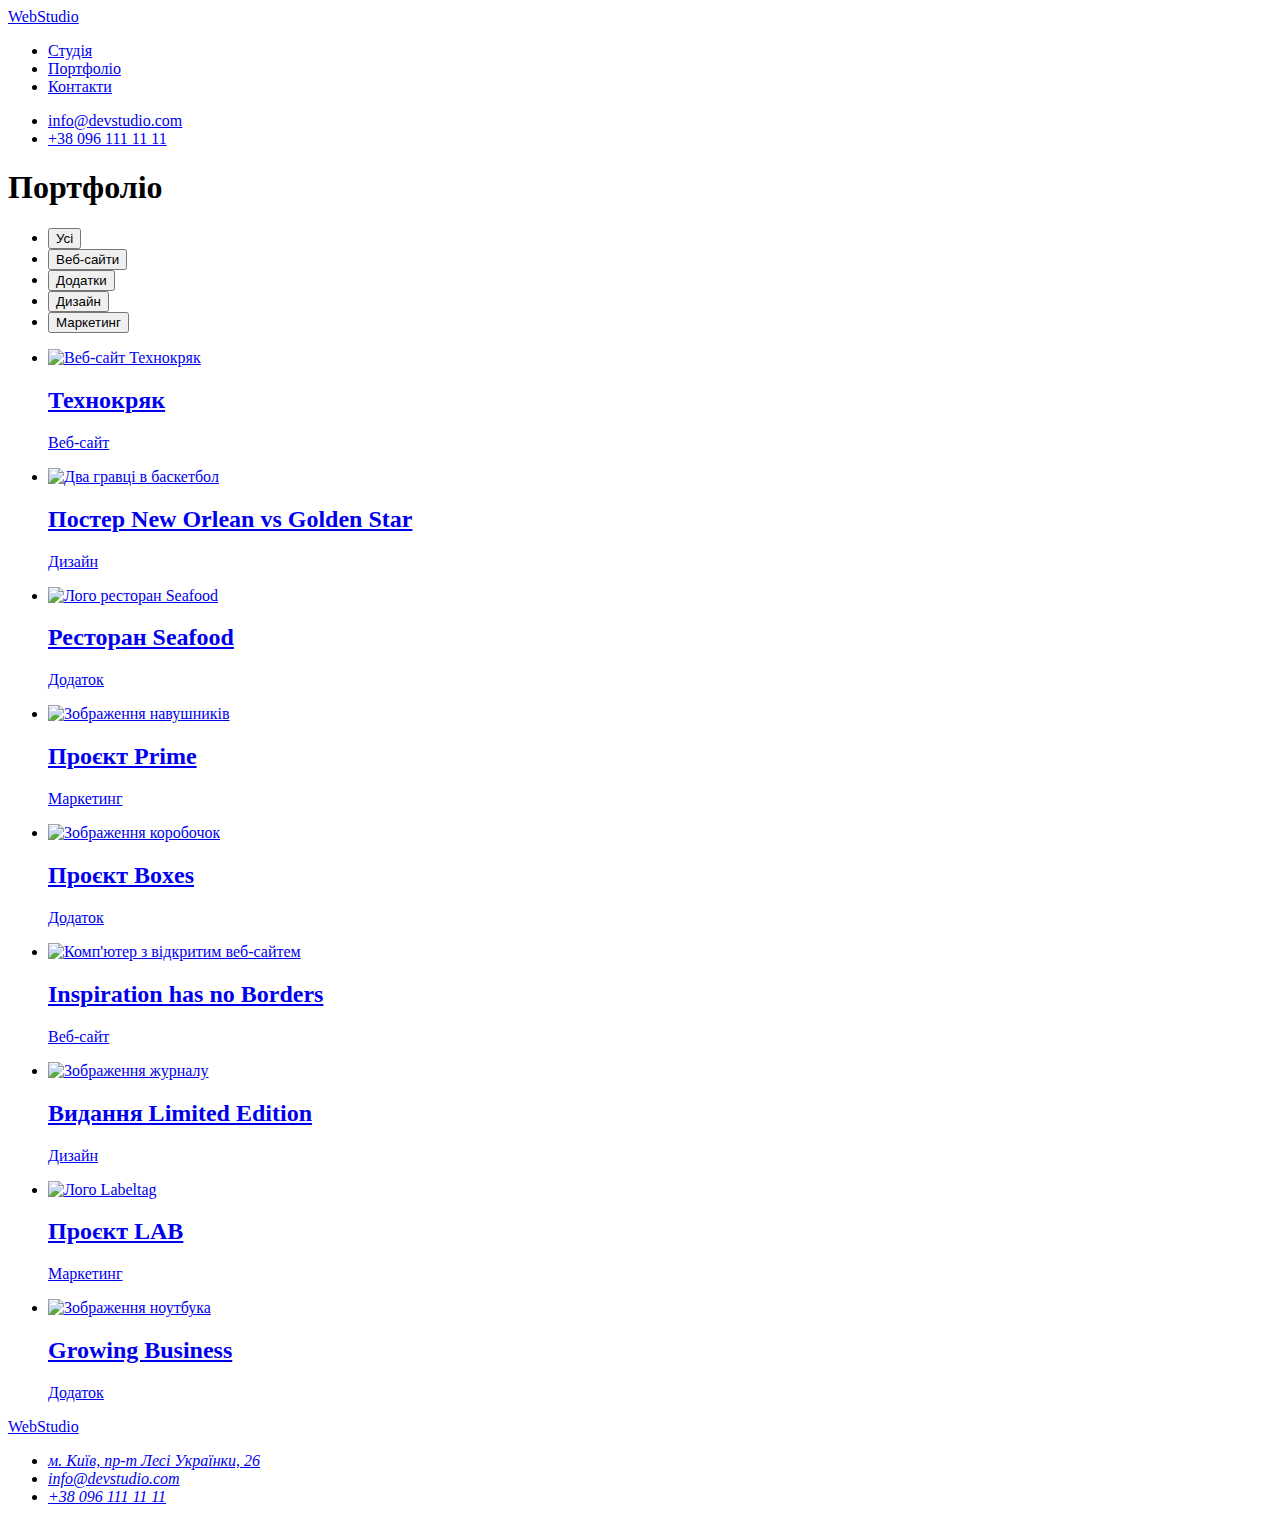
==== portfolio.html @ 48383fef "Add files via upload" ====
<!DOCTYPE html>
<html lang="uk">
  <head>
    <meta charset="UTF-8" />
    <meta http-equiv="X-UA-Compatible" content="IE=edge" />
    <meta name="viewport" content="width=device-width, initial-scale=1.0" />
    <title>Портфоліо</title>
    <link
      href="https://fonts.googleapis.com/css2?family=Raleway:wght@700&family=Roboto:wght@400;500;700;900&display=swap"
      rel="stylesheet"
    />
    <link rel="stylesheet" href="./css/styles.css" />
  </head>
  <body>
    <header class="header">
      <nav>
        <a href="./index.html" class="logo link"
          >Web<span class="logo-studio">Studio</span></a
        >
        <ul class="site-nav list">
          <li>
            <a class="link link-nav" href="./index.html">Студія</a>
          </li>
          <li>
            <a class="link link-nav current" href="./portfolio.html"
              >Портфоліо</a
            >
          </li>
          <li><a class="link link-nav" href="#">Контакти</a></li>
        </ul>
      </nav>
      <ul class="contacts list">
        <li>
          <a class="link" href="mailto:info@devstudio.com"
            >info@devstudio.com</a
          >
        </li>
        <li>
          <a class="link" href="tel:+380961111111">+38 096 111 11 11</a>
        </li>
      </ul>
    </header>

    <main>
      <section class="examples">
        <!--Логічний заголовок-->
        <h1 class="visually-hidden">Портфоліо</h1>
        <ul class="list filtr">
          <li><button class="filtr-button" type="button">Усі</button></li>
          <li><button class="filtr-button" type="button">Веб-сайти</button></li>
          <li><button class="filtr-button" type="button">Додатки</button></li>
          <li><button class="filtr-button" type="button">Дизайн</button></li>
          <li><button class="filtr-button" type="button">Маркетинг</button></li>
        </ul>
        <ul class="list examples">
          <li>
            <a class="link" href="#">
              <img
                src="./images/technokriak.jpg"
                alt="Веб-сайт Технокряк"
                width="370"
              />
              <h2 class="examples-title">Технокряк</h2>
              <p class="examples-variety">Веб-сайт</p>
            </a>
          </li>
          <li>
            <a class="link" href="#">
              <img
                src="./images/players.jpg"
                alt="Два гравці в баскетбол"
                width="370"
              />
              <h2 class="examples-title">Постер New Orlean vs Golden Star</h2>
              <p class="examples-variety">Дизайн</p>
            </a>
          </li>
          <li>
            <a class="link" href="#">
              <img
                src="./images/seafood.jpg"
                alt="Лого ресторан Seafood"
                width="370"
              />
              <h2 class="examples-title">Ресторан Seafood</h2>
              <p class="examples-variety">Додаток</p>
            </a>
          </li>
          <li>
            <a class="link" href="#">
              <img
                src="./images/headphones.jpg"
                alt="Зображення навушників"
                width="370"
              />
              <h2 class="examples-title">Проєкт Prime</h2>
              <p class="examples-variety">Маркетинг</p>
            </a>
          </li>
          <li>
            <a class="link" href="#">
              <img
                src="./images/boxes.jpg"
                alt="Зображення коробочок"
                width="370"
              />
              <h2 class="examples-title">Проєкт Boxes</h2>
              <p class="examples-variety">Додаток</p>
            </a>
          </li>
          <li>
            <a class="link" href="#">
              <img
                src="./images/komputer.jpg"
                alt="Комп'ютер з відкритим веб-сайтем"
                width="370"
              />
              <h2 class="examples-title">Inspiration has no Borders</h2>
              <p class="examples-variety">Веб-сайт</p>
            </a>
          </li>
          <li>
            <a class="link" href="#">
              <img
                src="./images/magazine.jpg"
                alt="Зображення журналу"
                width="370"
              />
              <h2 class="examples-title">Видання Limited Edition</h2>
              <p class="examples-variety">Дизайн</p>
            </a>
          </li>
          <li>
            <a class="link" href="#">
              <img
                src="./images/labeltag.jpg"
                alt="Лого Labeltag"
                width="370"
              />
              <h2 class="examples-title">Проєкт LAB</h2>
              <p class="examples-variety">Маркетинг</p>
            </a>
          </li>
          <li>
            <a class="link" href="#">
              <img
                src="./images/laptop.jpg"
                alt="Зображення ноутбука"
                width="370"
              />
              <h2 class="examples-title">Growing Business</h2>
              <p class="examples-variety">Додаток</p>
            </a>
          </li>
        </ul>
      </section>
    </main>

    <footer class="footer">
      <a class="link logo" href="/index.html"
        >Web<span class="logo-footer">Studio</span></a
      >
      <address>
        <ul class="list">
          <li>
            <a
              class="link footer-adress"
              href="https://goo.gl/maps/oQ3Gnvrz3rti8dVC6"
              target="_blank"
              rel="noopener noreferrer"
              >м. Київ, пр-т Лесі Українки, 26</a
            >
          </li>
          <li>
            <a class="link footer-mail" href="mailto:info@devstudio.com"
              >info@devstudio.com</a
            >
          </li>
          <li>
            <a class="link footer-phone" href="tel:+380961111111"
              >+38 096 111 11 11</a
            >
          </li>
        </ul>
      </address>
    </footer>
  </body>
</html>
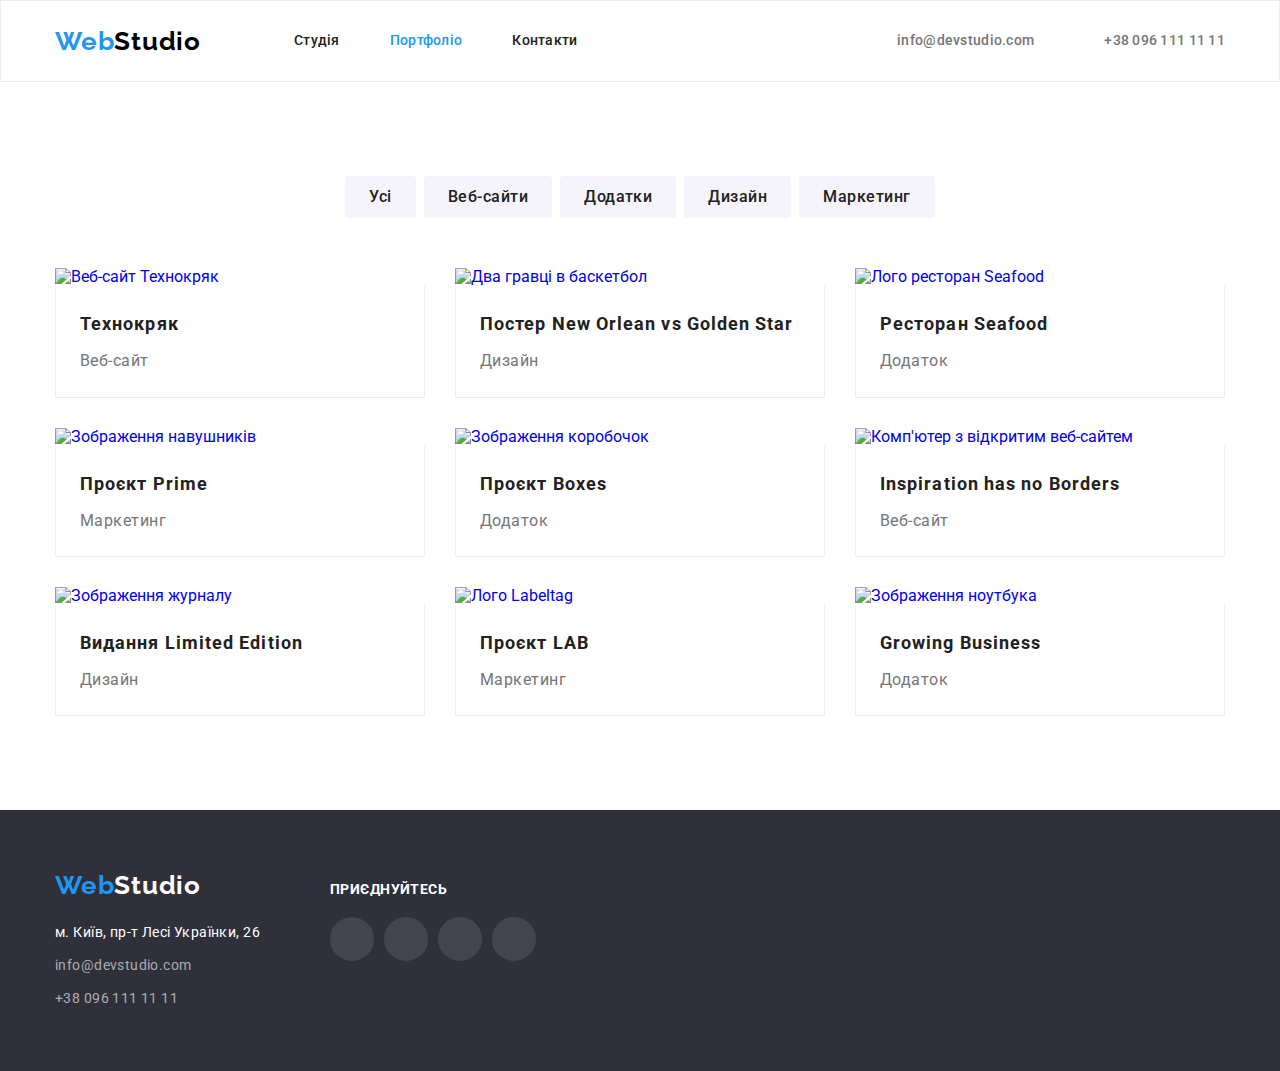
==== commit 5ae721c0: "formated" ====
--- a/portfolio.html
+++ b/portfolio.html
@@ -9,180 +9,266 @@
       href="https://fonts.googleapis.com/css2?family=Raleway:wght@700&family=Roboto:wght@400;500;700;900&display=swap"
       rel="stylesheet"
     />
+    <link
+      rel="stylesheet"
+      href="https://cdnjs.cloudflare.com/ajax/libs/modern-normalize/1.1.0/modern-normalize.min.css"
+    />
     <link rel="stylesheet" href="./css/styles.css" />
   </head>
   <body>
     <header class="header">
-      <nav>
+      <div class="container header-container">
         <a href="./index.html" class="logo link"
           >Web<span class="logo-studio">Studio</span></a
         >
-        <ul class="site-nav list">
-          <li>
-            <a class="link link-nav" href="./index.html">Студія</a>
-          </li>
-          <li>
-            <a class="link link-nav current" href="./portfolio.html"
-              >Портфоліо</a
+        <nav class="main-nav">
+          <ul class="site-nav list">
+            <li class="item-nav">
+              <a class="link link-nav" href="./index.html">Студія</a>
+            </li>
+            <li class="item-nav">
+              <a class="link link-nav current" href="./portfolio.html"
+                >Портфоліо</a
+              >
+            </li>
+            <li class="item-nav">
+              <a class="link link-nav" href="#">Контакти</a>
+            </li>
+          </ul>
+        </nav>
+        <ul class="contacts list">
+          <li class="item">
+            <a class="link" href="mailto:info@devstudio.com">
+              <svg class="hdr-icon" width="16" height="12">
+                <use href="/images/icon.svg#icon-envelope"></use>
+              </svg>
+              info@devstudio.com</a
             >
           </li>
-          <li><a class="link link-nav" href="#">Контакти</a></li>
+          <li class="item">
+            <a class="link" href="tel:+380961111111">
+              <svg class="hdr-icon" width="10" height="16">
+                <use href="/images/icon.svg#icon-smartphone"></use>
+              </svg>
+              +38 096 111 11 11</a
+            >
+          </li>
         </ul>
-      </nav>
-      <ul class="contacts list">
-        <li>
-          <a class="link" href="mailto:info@devstudio.com"
-            >info@devstudio.com</a
-          >
-        </li>
-        <li>
-          <a class="link" href="tel:+380961111111">+38 096 111 11 11</a>
-        </li>
-      </ul>
+      </div>
     </header>
 
     <main>
-      <section class="examples">
+      <section class="section">
         <!--Логічний заголовок-->
         <h1 class="visually-hidden">Портфоліо</h1>
         <ul class="list filtr">
-          <li><button class="filtr-button" type="button">Усі</button></li>
-          <li><button class="filtr-button" type="button">Веб-сайти</button></li>
-          <li><button class="filtr-button" type="button">Додатки</button></li>
-          <li><button class="filtr-button" type="button">Дизайн</button></li>
-          <li><button class="filtr-button" type="button">Маркетинг</button></li>
+          <li class="filtr-item">
+            <button class="filtr-button" type="button">Усі</button>
+          </li>
+          <li class="filtr-item">
+            <button class="filtr-button" type="button">Веб-сайти</button>
+          </li>
+          <li class="filtr-item">
+            <button class="filtr-button" type="button">Додатки</button>
+          </li>
+          <li class="filtr-item">
+            <button class="filtr-button" type="button">Дизайн</button>
+          </li>
+          <li class="filtr-item">
+            <button class="filtr-button" type="button">Маркетинг</button>
+          </li>
         </ul>
-        <ul class="list examples">
-          <li>
-            <a class="link" href="#">
-              <img
-                src="./images/technokriak.jpg"
-                alt="Веб-сайт Технокряк"
-                width="370"
-              />
-              <h2 class="examples-title">Технокряк</h2>
-              <p class="examples-variety">Веб-сайт</p>
-            </a>
-          </li>
-          <li>
-            <a class="link" href="#">
-              <img
-                src="./images/players.jpg"
-                alt="Два гравці в баскетбол"
-                width="370"
-              />
-              <h2 class="examples-title">Постер New Orlean vs Golden Star</h2>
-              <p class="examples-variety">Дизайн</p>
-            </a>
-          </li>
-          <li>
-            <a class="link" href="#">
-              <img
-                src="./images/seafood.jpg"
-                alt="Лого ресторан Seafood"
-                width="370"
-              />
-              <h2 class="examples-title">Ресторан Seafood</h2>
-              <p class="examples-variety">Додаток</p>
-            </a>
-          </li>
-          <li>
-            <a class="link" href="#">
-              <img
-                src="./images/headphones.jpg"
-                alt="Зображення навушників"
-                width="370"
-              />
-              <h2 class="examples-title">Проєкт Prime</h2>
-              <p class="examples-variety">Маркетинг</p>
-            </a>
-          </li>
-          <li>
-            <a class="link" href="#">
-              <img
-                src="./images/boxes.jpg"
-                alt="Зображення коробочок"
-                width="370"
-              />
-              <h2 class="examples-title">Проєкт Boxes</h2>
-              <p class="examples-variety">Додаток</p>
-            </a>
-          </li>
-          <li>
-            <a class="link" href="#">
-              <img
-                src="./images/komputer.jpg"
-                alt="Комп'ютер з відкритим веб-сайтем"
-                width="370"
-              />
-              <h2 class="examples-title">Inspiration has no Borders</h2>
-              <p class="examples-variety">Веб-сайт</p>
-            </a>
-          </li>
-          <li>
-            <a class="link" href="#">
-              <img
-                src="./images/magazine.jpg"
-                alt="Зображення журналу"
-                width="370"
-              />
-              <h2 class="examples-title">Видання Limited Edition</h2>
-              <p class="examples-variety">Дизайн</p>
-            </a>
-          </li>
-          <li>
-            <a class="link" href="#">
-              <img
-                src="./images/labeltag.jpg"
-                alt="Лого Labeltag"
-                width="370"
-              />
-              <h2 class="examples-title">Проєкт LAB</h2>
-              <p class="examples-variety">Маркетинг</p>
-            </a>
-          </li>
-          <li>
-            <a class="link" href="#">
-              <img
-                src="./images/laptop.jpg"
-                alt="Зображення ноутбука"
-                width="370"
-              />
-              <h2 class="examples-title">Growing Business</h2>
-              <p class="examples-variety">Додаток</p>
-            </a>
-          </li>
-        </ul>
+        <div class="container">
+          <ul class="list examples">
+            <li class="examples-card">
+              <a class="link" href="#">
+                <img
+                  src="./images/technokriak.jpg"
+                  alt="Веб-сайт Технокряк"
+                  width="370"
+                />
+                <div class="examples-content">
+                  <h2 class="examples-title">Технокряк</h2>
+                  <p class="examples-variety">Веб-сайт</p>
+                </div>
+              </a>
+            </li>
+            <li class="examples-card">
+              <a class="link" href="#">
+                <img
+                  src="./images/players.jpg"
+                  alt="Два гравці в баскетбол"
+                  width="370"
+                />
+                <div class="examples-content">
+                  <h2 class="examples-title">
+                    Постер New Orlean vs Golden Star
+                  </h2>
+                  <p class="examples-variety">Дизайн</p>
+                </div>
+              </a>
+            </li>
+            <li class="examples-card">
+              <a class="link" href="#">
+                <img
+                  src="./images/seafood.jpg"
+                  alt="Лого ресторан Seafood"
+                  width="370"
+                />
+                <div class="examples-content">
+                  <h2 class="examples-title">Ресторан Seafood</h2>
+                  <p class="examples-variety">Додаток</p>
+                </div>
+              </a>
+            </li>
+            <li class="examples-card">
+              <a class="link" href="#">
+                <img
+                  src="./images/headphones.jpg"
+                  alt="Зображення навушників"
+                  width="370"
+                />
+                <div class="examples-content">
+                  <h2 class="examples-title">Проєкт Prime</h2>
+                  <p class="examples-variety">Маркетинг</p>
+                </div>
+              </a>
+            </li>
+            <li class="examples-card">
+              <a class="link" href="#">
+                <img
+                  src="./images/boxes.jpg"
+                  alt="Зображення коробочок"
+                  width="370"
+                />
+                <div class="examples-content">
+                  <h2 class="examples-title">Проєкт Boxes</h2>
+                  <p class="examples-variety">Додаток</p>
+                </div>
+              </a>
+            </li>
+            <li class="examples-card">
+              <a class="link" href="#">
+                <img
+                  src="./images/komputer.jpg"
+                  alt="Комп'ютер з відкритим веб-сайтем"
+                  width="370"
+                />
+                <div class="examples-content">
+                  <h2 class="examples-title">Inspiration has no Borders</h2>
+                  <p class="examples-variety">Веб-сайт</p>
+                </div>
+              </a>
+            </li>
+            <li class="examples-card">
+              <a class="link" href="#">
+                <img
+                  src="./images/magazine.jpg"
+                  alt="Зображення журналу"
+                  width="370"
+                />
+                <div class="examples-content">
+                  <h2 class="examples-title">Видання Limited Edition</h2>
+                  <p class="examples-variety">Дизайн</p>
+                </div>
+              </a>
+            </li>
+            <li class="examples-card">
+              <a class="link" href="#">
+                <img
+                  src="./images/labeltag.jpg"
+                  alt="Лого Labeltag"
+                  width="370"
+                />
+                <div class="examples-content">
+                  <h2 class="examples-title">Проєкт LAB</h2>
+                  <p class="examples-variety">Маркетинг</p>
+                </div>
+              </a>
+            </li>
+            <li class="examples-card">
+              <a class="link" href="#">
+                <img
+                  src="./images/laptop.jpg"
+                  alt="Зображення ноутбука"
+                  width="370"
+                />
+                <div class="examples-content">
+                  <h2 class="examples-title">Growing Business</h2>
+                  <p class="examples-variety">Додаток</p>
+                </div>
+              </a>
+            </li>
+          </ul>
+        </div>
       </section>
     </main>
 
     <footer class="footer">
-      <a class="link logo" href="/index.html"
-        >Web<span class="logo-footer">Studio</span></a
-      >
-      <address>
-        <ul class="list">
-          <li>
-            <a
-              class="link footer-adress"
-              href="https://goo.gl/maps/oQ3Gnvrz3rti8dVC6"
-              target="_blank"
-              rel="noopener noreferrer"
-              >м. Київ, пр-т Лесі Українки, 26</a
-            >
-          </li>
-          <li>
-            <a class="link footer-mail" href="mailto:info@devstudio.com"
-              >info@devstudio.com</a
-            >
-          </li>
-          <li>
-            <a class="link footer-phone" href="tel:+380961111111"
-              >+38 096 111 11 11</a
-            >
-          </li>
-        </ul>
-      </address>
+      <div class="container footer-block">
+        <div>
+          <a class="link logo" href="/index.html"
+            >Web<span class="logo-footer">Studio</span></a
+          >
+
+          <address>
+            <ul class="list">
+              <li class="footer-items">
+                <a
+                  class="link footer-adress"
+                  href="https://goo.gl/maps/oQ3Gnvrz3rti8dVC6"
+                  target="_blank"
+                  rel="noopener noreferrer"
+                  >м. Київ, пр-т Лесі Українки, 26</a
+                >
+              </li>
+              <li class="footer-items">
+                <a class="link footer-mail" href="mailto:info@devstudio.com"
+                  >info@devstudio.com</a
+                >
+              </li>
+              <li class="footer-items">
+                <a class="link footer-phone" href="tel:+380961111111"
+                  >+38 096 111 11 11</a
+                >
+              </li>
+            </ul>
+          </address>
+        </div>
+        <div class="subscribe">
+          <p class="title-subscribe">приєднуйтесь</p>
+          <ul class="list social-footer">
+            <li class="social-item-footer">
+              <a class="social-link-footer" href="#">
+                <svg width="20" height="20">
+                  <use href="/images/icon.svg#icon-instagram"></use>
+                </svg>
+              </a>
+            </li>
+            <li class="social-item-footer">
+              <a class="social-link-footer" href="#">
+                <svg width="20" height="20">
+                  <use href="/images/icon.svg#icon-twitter"></use>
+                </svg>
+              </a>
+            </li>
+            <li class="social-item-footer">
+              <a class="social-link-footer" href="#">
+                <svg width="20" height="20">
+                  <use href="/images/icon.svg#icon-facebook"></use>
+                </svg>
+              </a>
+            </li>
+            <li class="social-item-footer">
+              <a class="social-link-footer" href="#">
+                <svg width="20" height="20">
+                  <use href="/images/icon.svg#icon-linkedin"></use>
+                </svg>
+              </a>
+            </li>
+          </ul>
+        </div>
+      </div>
     </footer>
   </body>
 </html>
--- a/css/styles.css
+++ b/css/styles.css
@@ -0,0 +1,591 @@
+:root {
+  --primary-text-color: #757575;
+  --title-text-color: #212121;
+  --accent-color: #2196f3;
+  --total-white: #ffffff;
+  --second-bg-color: #f5f4fa;
+  --total-black: #000000;
+  --background-hero-footer: #2f303a;
+  --color-white: rgb(255, 255, 255, 0.6);
+  --card-gap: 30px;
+  --color-icons: #afb1b8;
+}
+
+html {
+  box-sizing: border-box;
+}
+
+*,
+*::before,
+*::after {
+  box-sizing: border-box;
+}
+
+body {
+  background-color: var(--total-white);
+  color: var(--primary-text-color);
+  font-family: "Roboto", sans-serif;
+}
+
+button {
+  font-family: inherit;
+  cursor: pointer;
+}
+
+img {
+  display: block;
+  max-width: 100%;
+  height: auto;
+}
+
+address {
+  margin-top: 20px;
+}
+
+.visually-hidden {
+  position: absolute;
+  white-space: nowrap;
+  width: 1px;
+  height: 1px;
+  overflow: hidden;
+  border: 0;
+  padding: 0;
+  clip: rect(0 0 0 0);
+  clip-path: inset(50%);
+  margin: -1px;
+}
+.list {
+  list-style: none;
+  padding: 0;
+  margin: 0;
+}
+
+.link {
+  text-decoration: none;
+}
+
+h1,
+h2,
+h3,
+h4,
+h5,
+h6,
+p {
+  margin: 0;
+}
+
+.container {
+  width: 1200px;
+  padding-left: 15px;
+  padding-right: 15px;
+  margin: 0 auto;
+}
+
+.section {
+  padding-top: 94px;
+  padding-bottom: 94px;
+}
+
+/* header */
+
+.header {
+  background-color: var(--total-white);
+  border: 1px solid #ececec;
+}
+
+.header-container {
+  display: flex;
+  align-items: center;
+}
+
+.logo {
+  color: var(--accent-color);
+  font-family: "Raleway", sans-serif;
+  letter-spacing: 0.03em;
+  font-weight: 700;
+  font-size: 26px;
+  line-height: 1.19;
+}
+
+.logo-studio {
+  color: var(--total-black);
+}
+
+.site-nav {
+  display: flex;
+  margin-left: 93px;
+}
+
+.site-nav .item-nav:not(:last-child) {
+  margin-right: 50px;
+}
+
+.link-nav {
+  display: block;
+  padding-top: 32px;
+  padding-bottom: 32px;
+
+  color: var(--title-text-color);
+  font-weight: 500;
+  font-size: 14px;
+  line-height: 1.14;
+  letter-spacing: 0.02em;
+}
+.link-nav:hover,
+.link-nav:focus {
+  color: var(--accent-color);
+}
+
+.link.current {
+  color: var(--accent-color);
+}
+.contacts {
+  display: flex;
+  margin-left: auto;
+}
+.contacts .item + .item {
+  margin-left: 50px;
+}
+
+.contacts .link {
+  color: var(--primary-text-color);
+  gap: 10px;
+  font-weight: 500;
+  font-size: 14px;
+  line-height: 1.14;
+  letter-spacing: 0.02em;
+
+  display: flex;
+  padding-top: 32px;
+  padding-bottom: 32px;
+  align-items: center;
+}
+
+.contacts .link:hover,
+.contacts .link:focus {
+  color: var(--accent-color);
+}
+
+.hdr-icon {
+  fill: currentColor;
+}
+
+/* Hero */
+
+.hero {
+  background-color: var(--background-hero-footer);
+  text-align: center;
+  max-width: 1600px;
+  margin-left: auto;
+  margin-right: auto;
+
+  padding-top: 200px;
+  padding-bottom: 200px;
+
+  background-image: linear-gradient(
+      to right,
+      rgba(47, 48, 58, 0.4),
+      rgba(47, 48, 58, 0.4)
+    ),
+    url(../images/herobgrnd.jpg);
+  background-repeat: no-repeat;
+  background-size: cover;
+  background-position: center;
+}
+
+.hero-title {
+  color: var(--total-white);
+  font-weight: 900;
+  font-size: 44px;
+  line-height: 1.36;
+  text-align: center;
+  letter-spacing: 0.06em;
+  text-transform: uppercase;
+
+  max-width: 700px;
+  margin: 0 auto;
+  margin-bottom: var(--card-gap);
+}
+
+.button-hero {
+  color: var(--total-white);
+  background-color: var(--accent-color);
+  font-weight: 700;
+  font-size: 16px;
+  line-height: 1.88;
+
+  letter-spacing: 0.06em;
+  border-color: transparent;
+  border-radius: 4px;
+
+  padding-top: 10px;
+  padding-bottom: 10px;
+  padding-left: 32px;
+  padding-right: 32px;
+
+  box-shadow: 0px 4px 4px rgba(0, 0, 0, 0.15);
+}
+
+.button-hero:hover,
+.button-hero:focus {
+  background-color: #188ce8;
+}
+
+/* Feature */
+
+.title {
+  color: var(--title-text-color);
+}
+
+.feature-list {
+  display: flex;
+}
+
+.feature-card {
+  width: calc((100% - 90px) / 4);
+}
+
+.feature-list .feature-card:not(:last-child) {
+  margin-right: var(--card-gap);
+}
+
+.icon {
+  display: flex;
+  height: 120px;
+  border-radius: 4px;
+  align-items: center;
+  justify-content: center;
+
+  background-color: var(--second-bg-color);
+
+  margin-bottom: 30px;
+}
+
+.feature-title {
+  font-weight: 700;
+  font-size: 14px;
+  line-height: 1.14;
+  letter-spacing: 0.03em;
+  text-transform: uppercase;
+  margin-bottom: 10px;
+}
+
+.feature-text {
+  font-size: 14px;
+  line-height: 1.71;
+  letter-spacing: 0.03em;
+}
+
+/* Section */
+
+.section-title {
+  color: var(--title-text-color);
+  font-weight: 700;
+  font-size: 36px;
+  line-height: 1.17;
+  text-align: center;
+  letter-spacing: 0.03em;
+
+  margin-bottom: 50px;
+}
+
+/* work */
+
+.section-work {
+  padding-top: 0;
+}
+
+.work-list {
+  display: flex;
+}
+
+.work-card {
+  flex-basis: auto;
+}
+
+.work-list .work-card:not(:last-child) {
+  margin-right: var(--card-gap);
+}
+
+/* team */
+
+.team {
+  background-color: var(--second-bg-color);
+  padding-top: 94px;
+  padding-bottom: 94px;
+}
+
+.card-team {
+  background-color: var(--total-white);
+
+  box-shadow: 0px 1px 3px rgba(0, 0, 0, 0.12), 0px 1px 1px rgba(0, 0, 0, 0.14),
+    0px 2px 1px rgba(0, 0, 0, 0.2);
+  border-radius: 0px 0px 4px 4px;
+}
+
+.list-team .card-team:not(:last-child) {
+  margin-right: var(--card-gap);
+}
+
+.team-name {
+  font-weight: 500;
+  font-size: 16px;
+  line-height: 1.14;
+  text-align: center;
+  letter-spacing: 0.03em;
+
+  margin-bottom: 10px;
+}
+
+.team-position {
+  font-size: 16px;
+  line-height: 1.19;
+  text-align: center;
+  letter-spacing: 0.03em;
+
+  margin-bottom: 16px;
+}
+
+.list-team {
+  display: flex;
+}
+
+.team-skills {
+  padding: var(--card-gap) 10px;
+}
+
+.social {
+  display: flex;
+  justify-content: center;
+}
+
+.social-link {
+  width: 44px;
+  height: 44px;
+  display: flex;
+  box-sizing: border-box;
+  border-radius: 50%;
+  align-items: center;
+  justify-content: center;
+  fill: var(--color-icons);
+}
+
+.social-item:not(:last-child) {
+  margin-right: 10px;
+}
+
+.social-link:hover,
+.social-link:focus {
+  fill: var(--total-white);
+  background-color: var(--accent-color);
+}
+
+/* clients */
+.clients {
+  background-color: var(--total-white);
+}
+.clients-title {
+  margin-bottom: 50px;
+}
+
+.clients-list {
+  display: flex;
+  justify-content: center;
+  align-items: center;
+}
+
+.clients-link {
+  display: flex;
+  border: 1px solid #afb1b8;
+  border-radius: 4px;
+  box-sizing: border-box;
+  width: 170px;
+  height: 92px;
+  justify-content: center;
+  align-items: center;
+  fill: var(--color-icons);
+}
+
+.clients-list .clients-card:not(:last-child) {
+  margin-right: var(--card-gap);
+}
+
+.clients-link:hover,
+.clients-link:focus {
+  fill: var(--accent-color);
+  border-color: var(--accent-color);
+}
+
+/* Examples */
+
+.examples {
+  display: flex;
+  flex-wrap: wrap;
+
+  margin-left: calc(-1 * var(--card-gap));
+  margin-top: calc(-1 * var(--card-gap));
+}
+
+.examples .examples-card {
+  flex-basis: calc(100% / 3 - var(--card-gap));
+  margin-left: var(--card-gap);
+  margin-top: var(--card-gap);
+}
+
+.examples-card:hover {
+  box-shadow: 0px 1px 1px rgba(0, 0, 0, 0.12), 0px 4px 4px rgba(0, 0, 0, 0.06),
+    1px 4px 6px rgba(0, 0, 0, 0.16);
+}
+
+.examples-content {
+  padding: 20px 24px;
+  border: 1px solid #eeeeee;
+  border-top: 0;
+}
+.examples-title {
+  color: var(--title-text-color);
+  font-weight: 700;
+  font-size: 18px;
+  line-height: 2;
+  letter-spacing: 0.06em;
+
+  margin-bottom: 4px;
+}
+
+.examples-variety {
+  color: var(--primary-text-color);
+  font-size: 16px;
+  line-height: 1.88;
+  letter-spacing: 0.03em;
+}
+
+.filtr {
+  display: flex;
+  justify-content: center;
+  margin-bottom: 50px;
+}
+
+.filtr-button {
+  background-color: var(--second-bg-color);
+  color: var(--title-text-color);
+  font-style: normal;
+  font-weight: 500;
+  font-size: 16px;
+  line-height: 1.63;
+  letter-spacing: 0.03em;
+  border-color: transparent;
+  border-radius: 4px;
+
+  padding: 6px 22px;
+}
+
+.filtr-button:hover,
+.filtr-button:focus {
+  box-shadow: 0px 3px 1px rgba(0, 0, 0, 0.1), 0px 1px 2px rgba(0, 0, 0, 0.08),
+    0px 2px 2px rgba(0, 0, 0, 0.12);
+}
+
+.filtr .filtr-item:not(:last-child) {
+  margin-right: 8px;
+}
+
+.filtr-button:hover,
+.filtr-button:focus {
+  color: var(--total-white);
+  background-color: var(--accent-color);
+}
+
+/* footer */
+
+.footer {
+  background-color: var(--background-hero-footer);
+
+  padding-top: 60px;
+  padding-bottom: 60px;
+
+  display: flex;
+}
+
+.logo-footer {
+  color: var(--total-white);
+}
+
+.footer-adress {
+  color: var(--total-white);
+  font-style: normal;
+  font-size: 14px;
+  line-height: 1.71;
+  letter-spacing: 0.03em;
+}
+
+/* footer contact */
+.footer-items:not(:last-child) {
+  margin-bottom: 9px;
+}
+
+.footer-mail,
+.footer-phone {
+  font-style: normal;
+  color: var(--color-white);
+  font-size: 14px;
+  line-height: 1.71;
+  letter-spacing: 0.03em;
+}
+.footer-adress:hover,
+.footer-adress:focus,
+.footer-mail:hover,
+.footer-mail:focus,
+.footer-phone:hover,
+.footer-phone:focus {
+  color: var(--accent-color);
+}
+
+.social-footer {
+  display: flex;
+}
+
+.subscribe {
+  margin-left: 70px;
+}
+
+.title-subscribe {
+  font-family: "Roboto";
+  font-style: normal;
+  font-weight: 700;
+  font-size: 14px;
+  line-height: 16px;
+  letter-spacing: 0.03em;
+  text-transform: uppercase;
+
+  margin-bottom: 20px;
+
+  color: var(--total-white);
+}
+
+.footer-block {
+  display: flex;
+  align-items: baseline;
+}
+
+.social-link-footer {
+  width: 44px;
+  height: 44px;
+  display: flex;
+  box-sizing: border-box;
+  border-radius: 50%;
+  align-items: center;
+  justify-content: center;
+  fill: var(--total-white);
+
+  background-color: rgba(255, 255, 255, 0.1);
+}
+
+.social-item-footer:not(:last-child) {
+  margin-right: 10px;
+}
+
+.social-link-footer:hover,
+.social-link-footer:focus {
+  fill: var(--total-white);
+  background-color: var(--accent-color);
+}
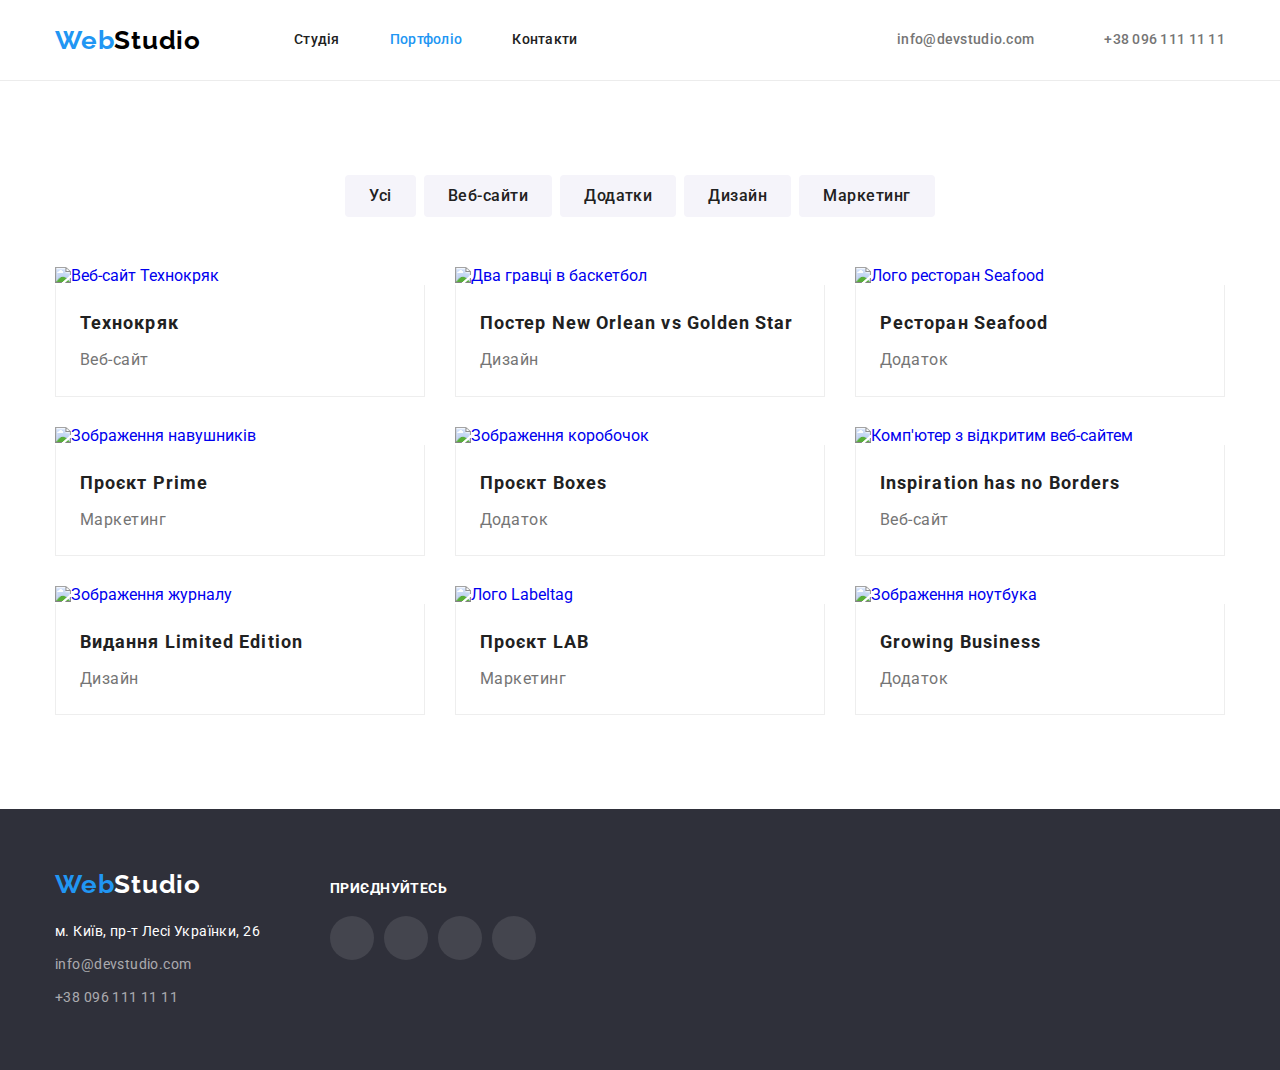
==== commit bdc7a1ec: "4.1" ====
--- a/portfolio.html
+++ b/portfolio.html
@@ -40,7 +40,7 @@
           <li class="item">
             <a class="link" href="mailto:info@devstudio.com">
               <svg class="hdr-icon" width="16" height="12">
-                <use href="/images/icon.svg#icon-envelope"></use>
+                <use href="images/icon.svg#icon-envelope"></use>
               </svg>
               info@devstudio.com</a
             >
@@ -48,7 +48,7 @@
           <li class="item">
             <a class="link" href="tel:+380961111111">
               <svg class="hdr-icon" width="10" height="16">
-                <use href="/images/icon.svg#icon-smartphone"></use>
+                <use href="images/icon.svg#icon-smartphone"></use>
               </svg>
               +38 096 111 11 11</a
             >
@@ -59,8 +59,10 @@
 
     <main>
       <section class="section">
+
         <!--Логічний заголовок-->
         <h1 class="visually-hidden">Портфоліо</h1>
+
         <ul class="list filtr">
           <li class="filtr-item">
             <button class="filtr-button" type="button">Усі</button>
@@ -78,10 +80,12 @@
             <button class="filtr-button" type="button">Маркетинг</button>
           </li>
         </ul>
+
+
         <div class="container">
           <ul class="list examples">
             <li class="examples-card">
-              <a class="link" href="#">
+              <a class="link examples-link" href="#">
                 <img
                   src="./images/technokriak.jpg"
                   alt="Веб-сайт Технокряк"
@@ -94,7 +98,7 @@
               </a>
             </li>
             <li class="examples-card">
-              <a class="link" href="#">
+              <a class="link examples-link" href="#">
                 <img
                   src="./images/players.jpg"
                   alt="Два гравці в баскетбол"
@@ -109,7 +113,7 @@
               </a>
             </li>
             <li class="examples-card">
-              <a class="link" href="#">
+              <a class="link examples-link" href="#">
                 <img
                   src="./images/seafood.jpg"
                   alt="Лого ресторан Seafood"
@@ -122,7 +126,7 @@
               </a>
             </li>
             <li class="examples-card">
-              <a class="link" href="#">
+              <a class="link examples-link" href="#">
                 <img
                   src="./images/headphones.jpg"
                   alt="Зображення навушників"
@@ -135,7 +139,7 @@
               </a>
             </li>
             <li class="examples-card">
-              <a class="link" href="#">
+              <a class="link examples-link" href="#">
                 <img
                   src="./images/boxes.jpg"
                   alt="Зображення коробочок"
@@ -148,7 +152,7 @@
               </a>
             </li>
             <li class="examples-card">
-              <a class="link" href="#">
+              <a class="link examples-link" href="#">
                 <img
                   src="./images/komputer.jpg"
                   alt="Комп'ютер з відкритим веб-сайтем"
@@ -161,7 +165,7 @@
               </a>
             </li>
             <li class="examples-card">
-              <a class="link" href="#">
+              <a class="link examples-link" href="#">
                 <img
                   src="./images/magazine.jpg"
                   alt="Зображення журналу"
@@ -174,7 +178,7 @@
               </a>
             </li>
             <li class="examples-card">
-              <a class="link" href="#">
+              <a class="link examples-link" href="#">
                 <img
                   src="./images/labeltag.jpg"
                   alt="Лого Labeltag"
@@ -187,7 +191,7 @@
               </a>
             </li>
             <li class="examples-card">
-              <a class="link" href="#">
+              <a class="link examples-link" href="#">
                 <img
                   src="./images/laptop.jpg"
                   alt="Зображення ноутбука"
@@ -241,28 +245,28 @@
             <li class="social-item-footer">
               <a class="social-link-footer" href="#">
                 <svg width="20" height="20">
-                  <use href="/images/icon.svg#icon-instagram"></use>
-                </svg>
-              </a>
-            </li>
-            <li class="social-item-footer">
-              <a class="social-link-footer" href="#">
-                <svg width="20" height="20">
-                  <use href="/images/icon.svg#icon-twitter"></use>
-                </svg>
-              </a>
-            </li>
-            <li class="social-item-footer">
-              <a class="social-link-footer" href="#">
-                <svg width="20" height="20">
-                  <use href="/images/icon.svg#icon-facebook"></use>
-                </svg>
-              </a>
-            </li>
-            <li class="social-item-footer">
-              <a class="social-link-footer" href="#">
-                <svg width="20" height="20">
-                  <use href="/images/icon.svg#icon-linkedin"></use>
+                  <use href="images/icon.svg#icon-instagram"></use>
+                </svg>
+              </a>
+            </li>
+            <li class="social-item-footer">
+              <a class="social-link-footer" href="#">
+                <svg width="20" height="20">
+                  <use href="images/icon.svg#icon-twitter"></use>
+                </svg>
+              </a>
+            </li>
+            <li class="social-item-footer">
+              <a class="social-link-footer" href="#">
+                <svg width="20" height="20">
+                  <use href="images/icon.svg#icon-facebook"></use>
+                </svg>
+              </a>
+            </li>
+            <li class="social-item-footer">
+              <a class="social-link-footer" href="#">
+                <svg width="20" height="20">
+                  <use href="images/icon.svg#icon-linkedin"></use>
                 </svg>
               </a>
             </li>
--- a/css/styles.css
+++ b/css/styles.css
@@ -21,6 +21,7 @@
   box-sizing: border-box;
 }
 
+
 body {
   background-color: var(--total-white);
   color: var(--primary-text-color);
@@ -90,7 +91,7 @@
 
 .header {
   background-color: var(--total-white);
-  border: 1px solid #ececec;
+  border-bottom: 1px solid #ececec;
 }
 
 .header-container {
@@ -173,7 +174,7 @@
 /* Hero */
 
 .hero {
-  background-color: var(--background-hero-footer);
+  background-color: #C4C4C4;;
   text-align: center;
   max-width: 1600px;
   margin-left: auto;
@@ -432,7 +433,11 @@
   margin-top: var(--card-gap);
 }
 
-.examples-card:hover {
+.examples-link {
+  display: block;
+}
+
+.examples-link:hover {
   box-shadow: 0px 1px 1px rgba(0, 0, 0, 0.12), 0px 4px 4px rgba(0, 0, 0, 0.06),
     1px 4px 6px rgba(0, 0, 0, 0.16);
 }
